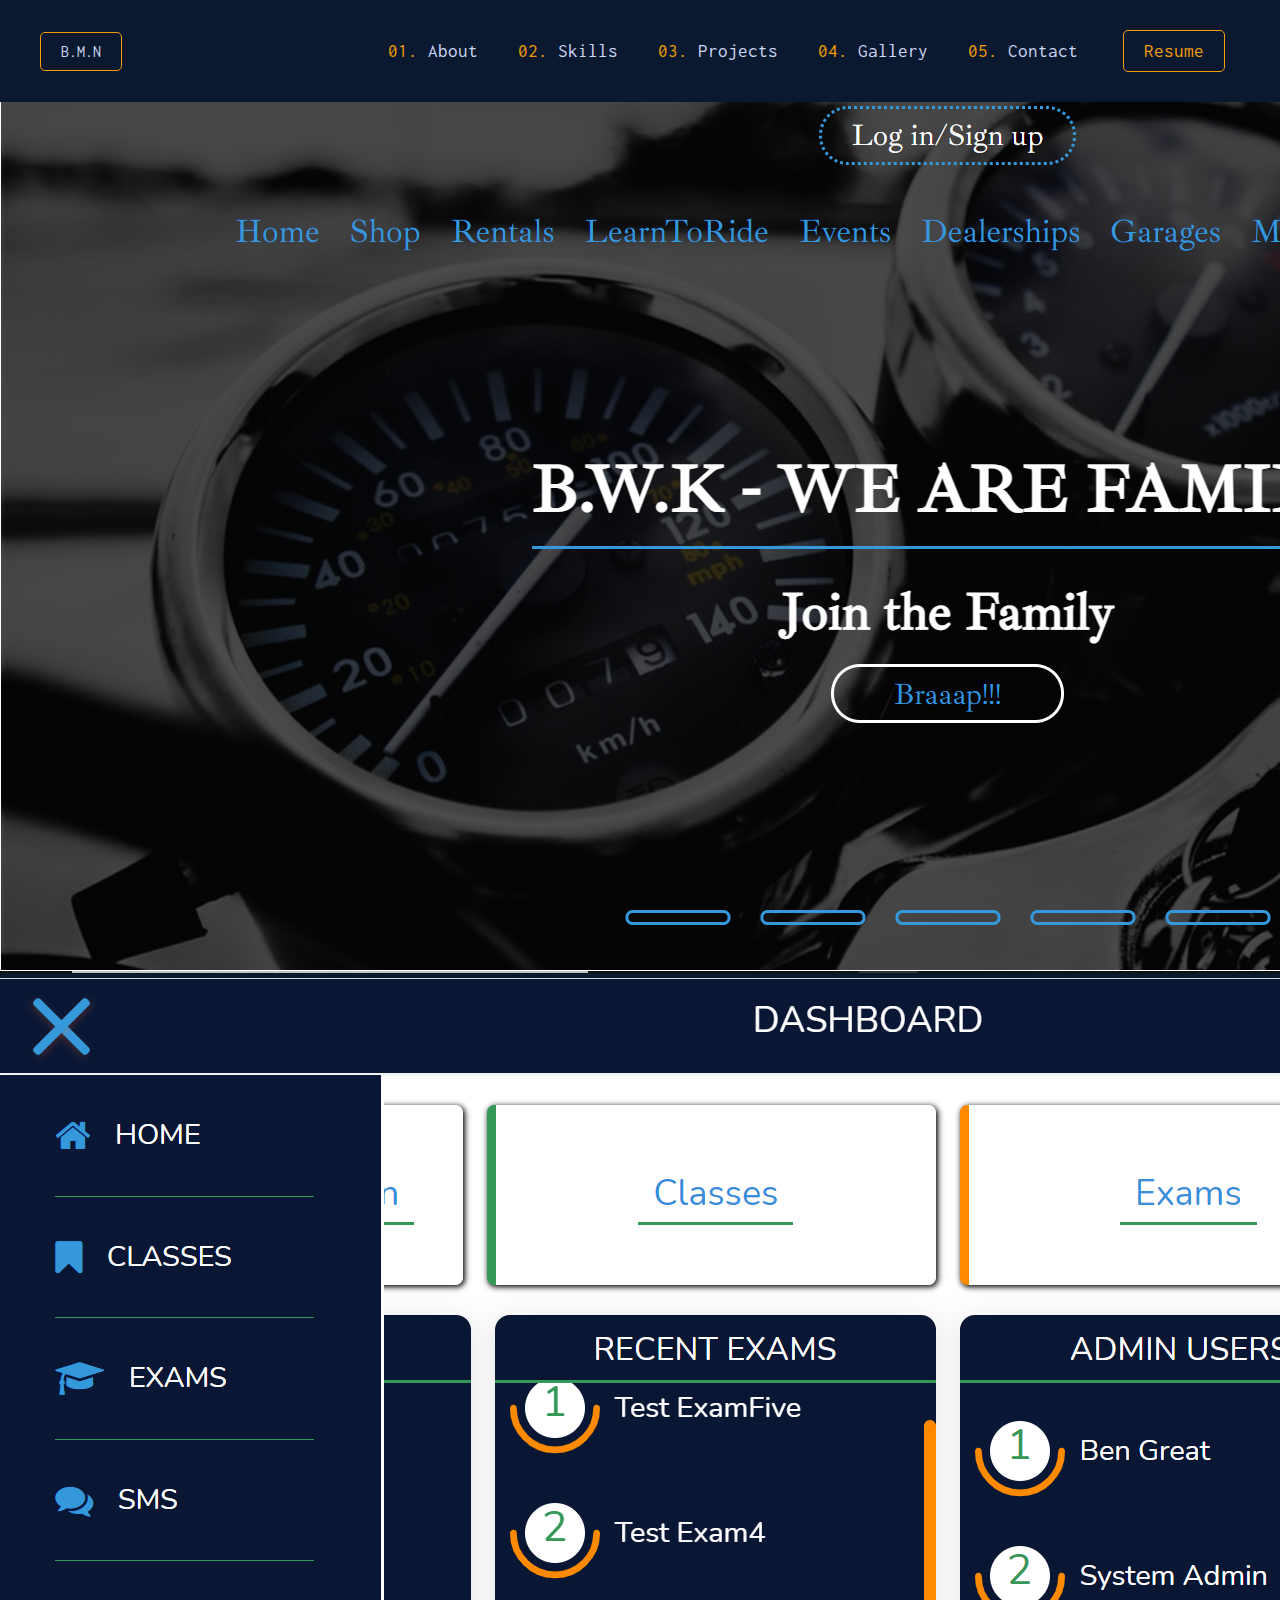
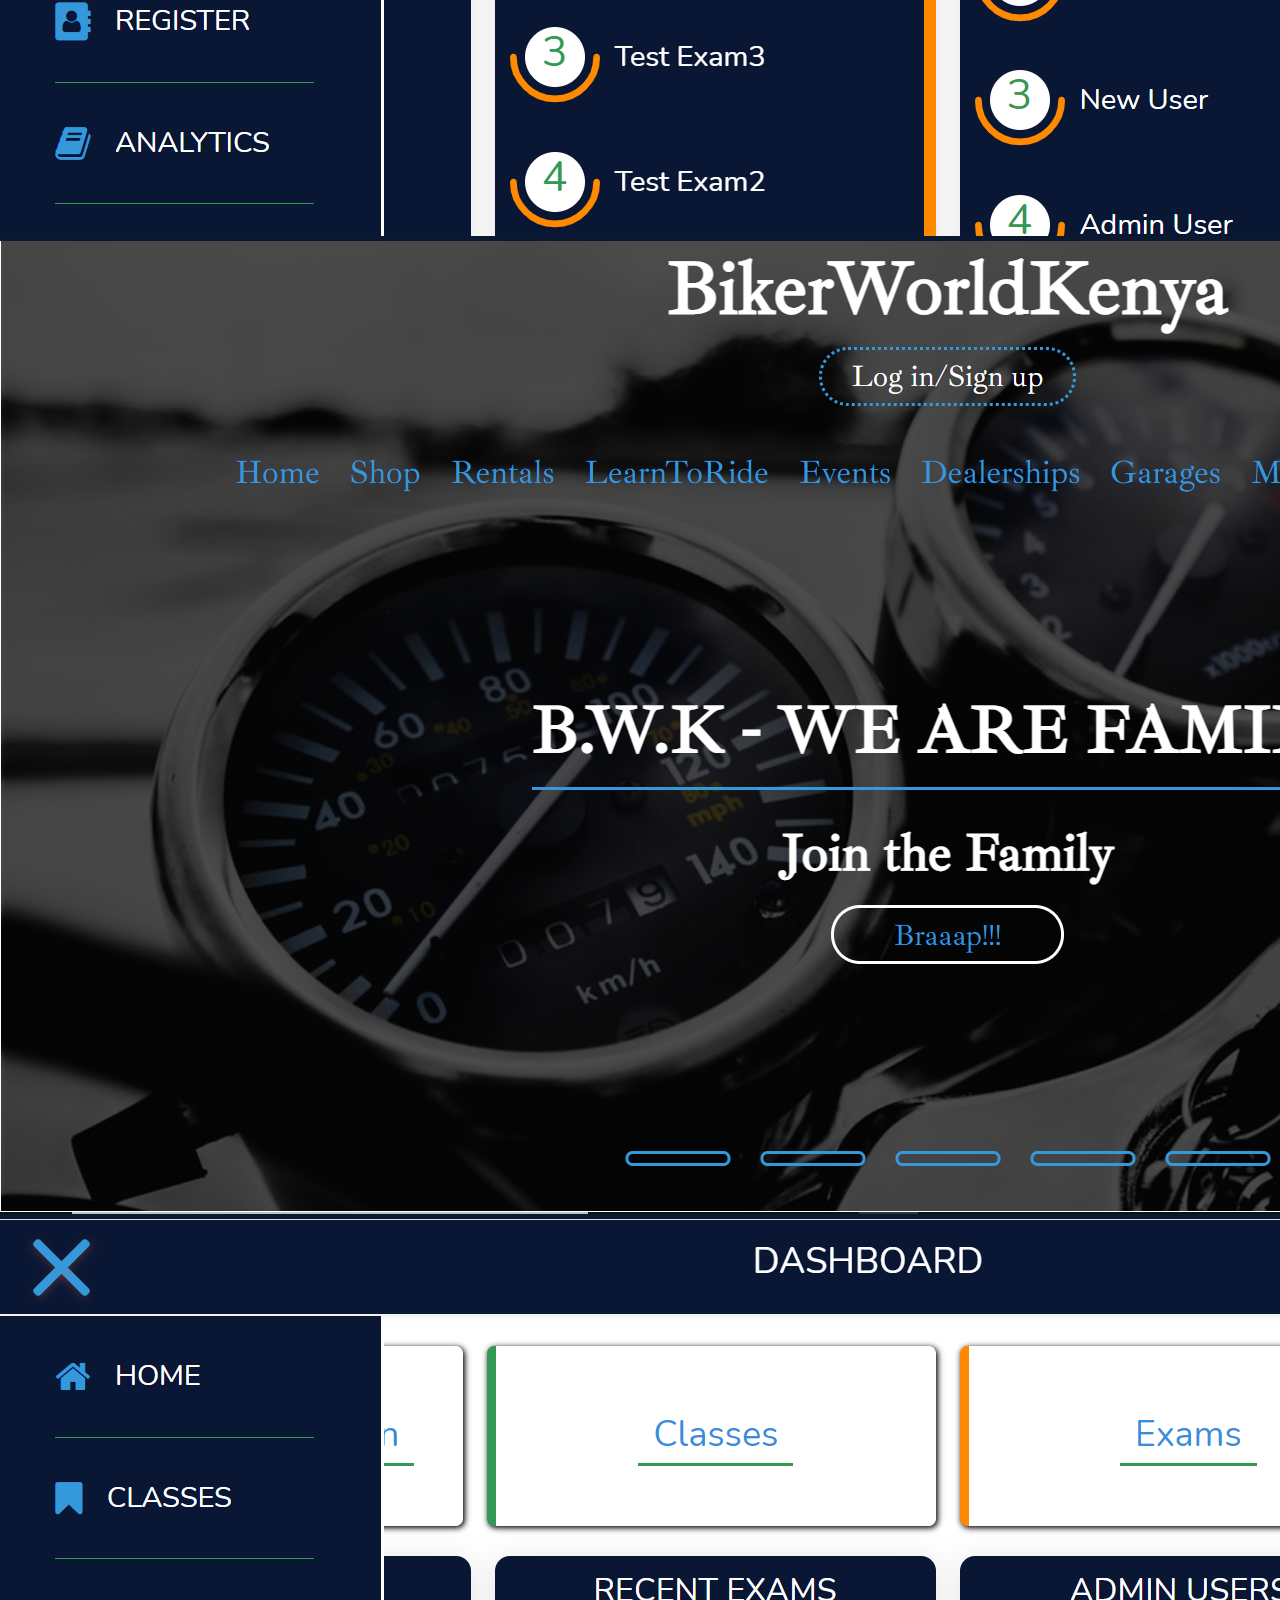
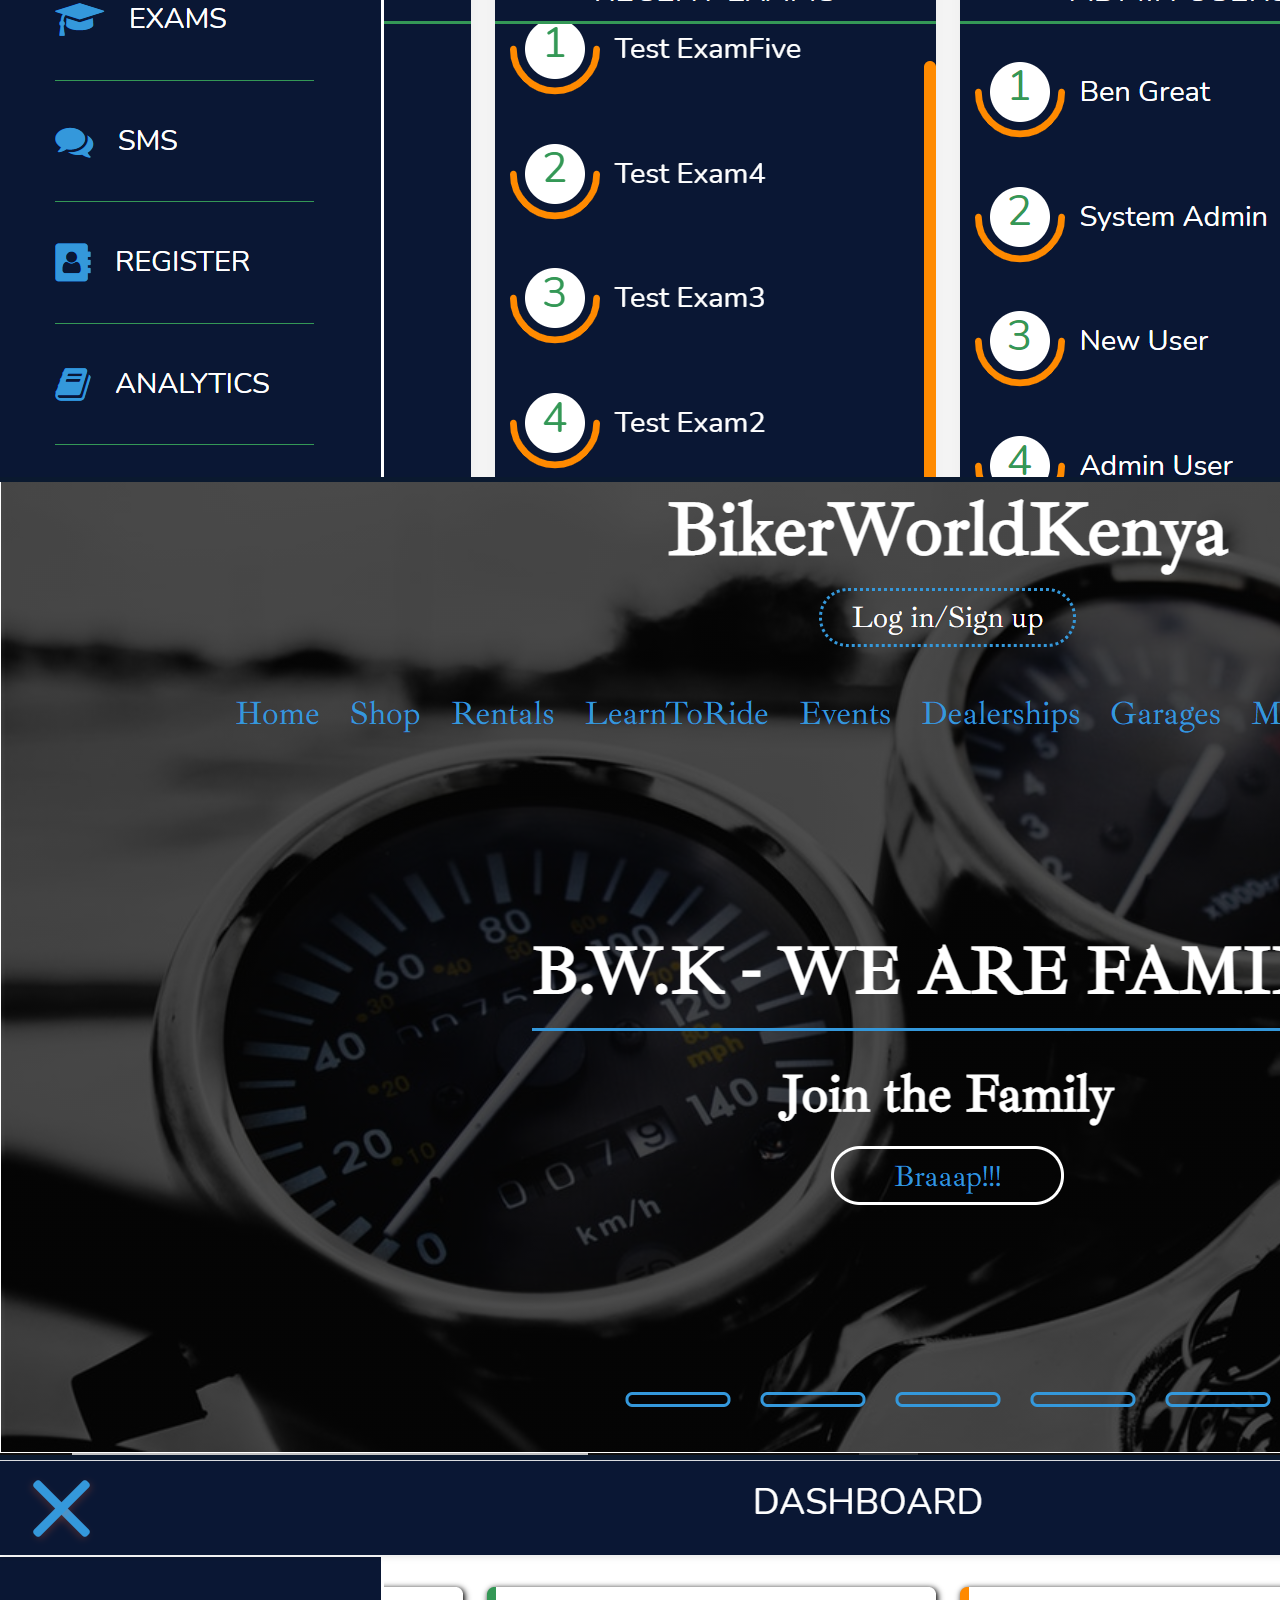
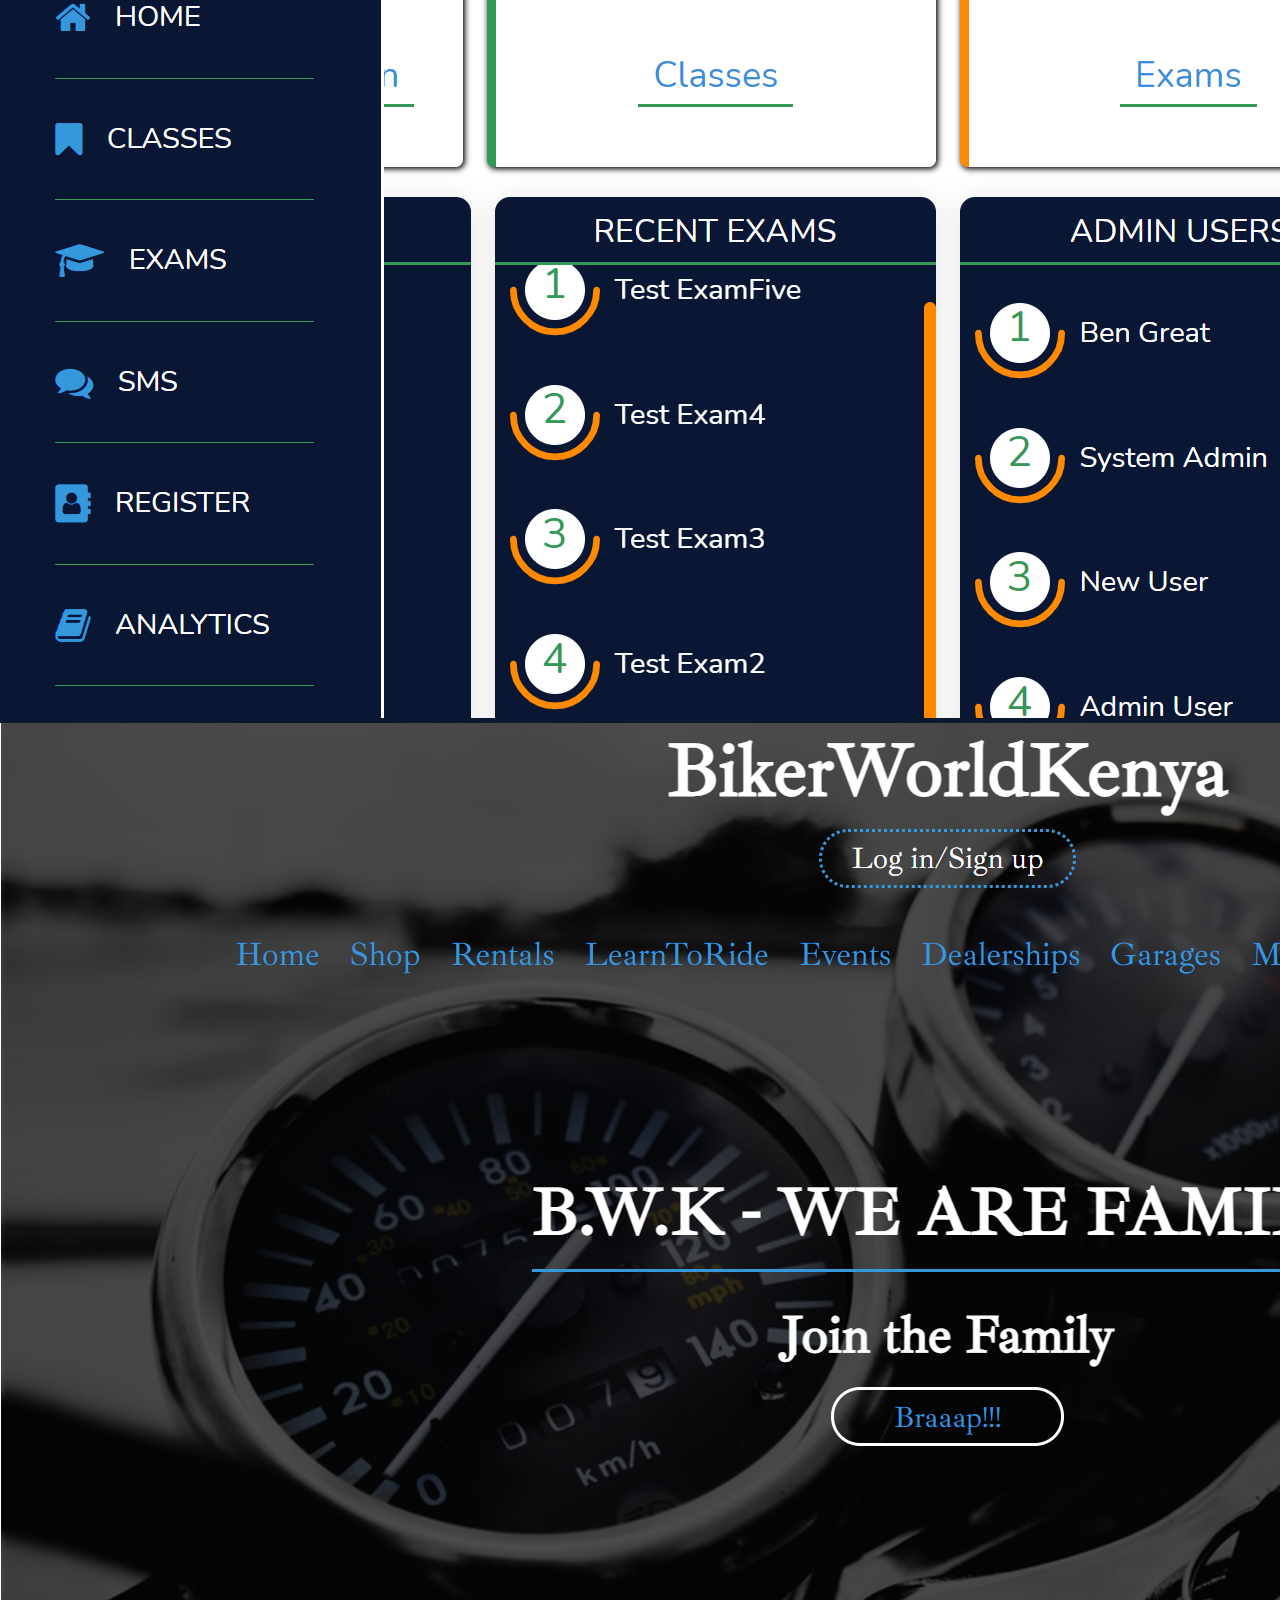
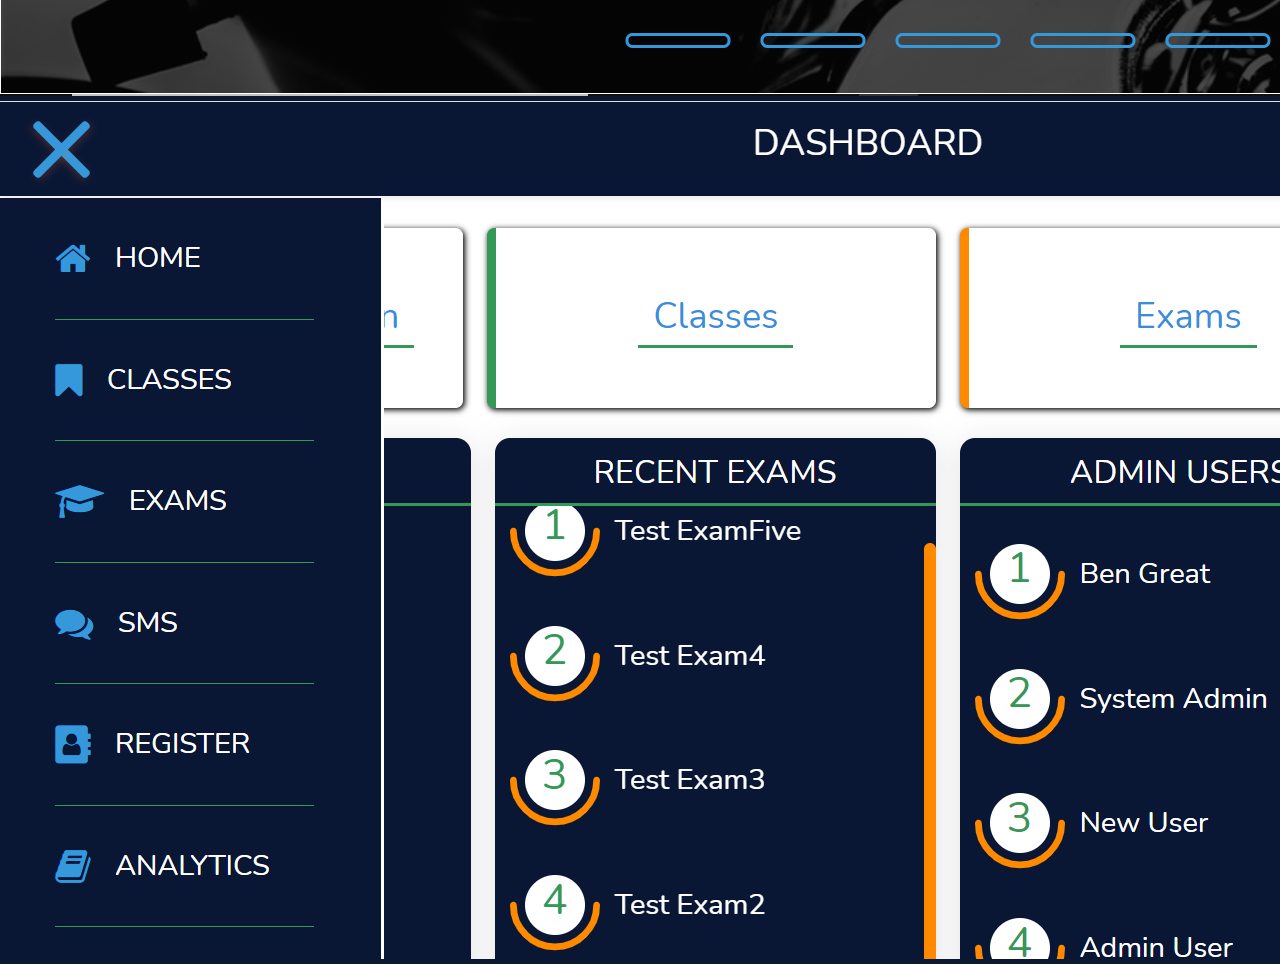
==== gallery.html @ 6d11b977 "Gallery" ====
<!DOCTYPE html>
<html lang="en">
<head>
    <meta charset="UTF-8">
    <meta http-equiv="X-UA-Compatible" content="IE=edge">
    <meta name="viewport" content="width=device-width, initial-scale=1.0">
    <title>Gallery</title>
    <link rel="stylesheet" href="style.css">
    <link rel="preconnect" href="https://fonts.gstatic.com">
    <link href="https://fonts.googleapis.com/css2?family=Anonymous+Pro&family=Fira+Code&family=Inconsolata&display=swap" rel="stylesheet">
    <link href="https://fonts.googleapis.com/css2?family=Fira+Mono&family=Nova+Mono&family=Ubuntu+Mono&display=swap" rel="stylesheet">
    <script src="index.js"></script>
</head>
<body>

    <header>
        <nav class="navbar" id="navbar">
            <a class="logo" href="https://benard-njoroge.netlify.app/">B.M.N</a>
            <ul>
                <li><span>01.</span> <a href="/index.html#about">About</a> </li>
                <li><span>02.</span> <a href="/index.html#skills">Skills</a> </li>
                <li><span>03.</span> <a href="/index.html#projects">Projects</a> </li>
                <li><span>04.</span> <a href="/gallery.html">Gallery</a> </li>
                <li><span>05.</span> <a href="/index.html#contact">Contact</a> </li>
                <a class="resume" target="_blank" href="./resume.pdf">Resume</a>
            </ul> 
            <div class="menu-btn">
                <div class="menu-btn_burger"></div>
            </div>
        </nav>
    
        <nav class="side-navbar" id="side-navbar">
            <ul>
                <li><span>01.</span> <a href="/index.html#about">About</a> </li>
                <li><span>02.</span> <a href="/index.html#skills">Skills</a> </li>
                <li><span>03.</span> <a href="/index.html#projects">Projects</a> </li>
                <li><span>04.</span> <a href="/gallery.html">Gallery</a> </li>
                <li><span>05.</span> <a href="/index.html#contact">Contact</a> </li>
                <a class="resume" target="_blank" href="./resume.pdf">Resume</a>
            </ul>
        </nav>
        <script src="nav.js"></script>
    </header>
        
    
    <section class="container">
        <div class="gallery">
            <img src="img/bwk.png" alt="" />
            <img src="img/elimisha.png" alt="" />
            <img src="img/bwk.png" alt="" />
            <img src="img/elimisha.png" alt="" />
            <img src="img/bwk.png" alt="" />
            <img src="img/elimisha.png" alt="" />
            <img src="img/bwk.png" alt="" />
            <img src="img/elimisha.png" alt="" />
        </div>
    </section>

    
</body>
</html>
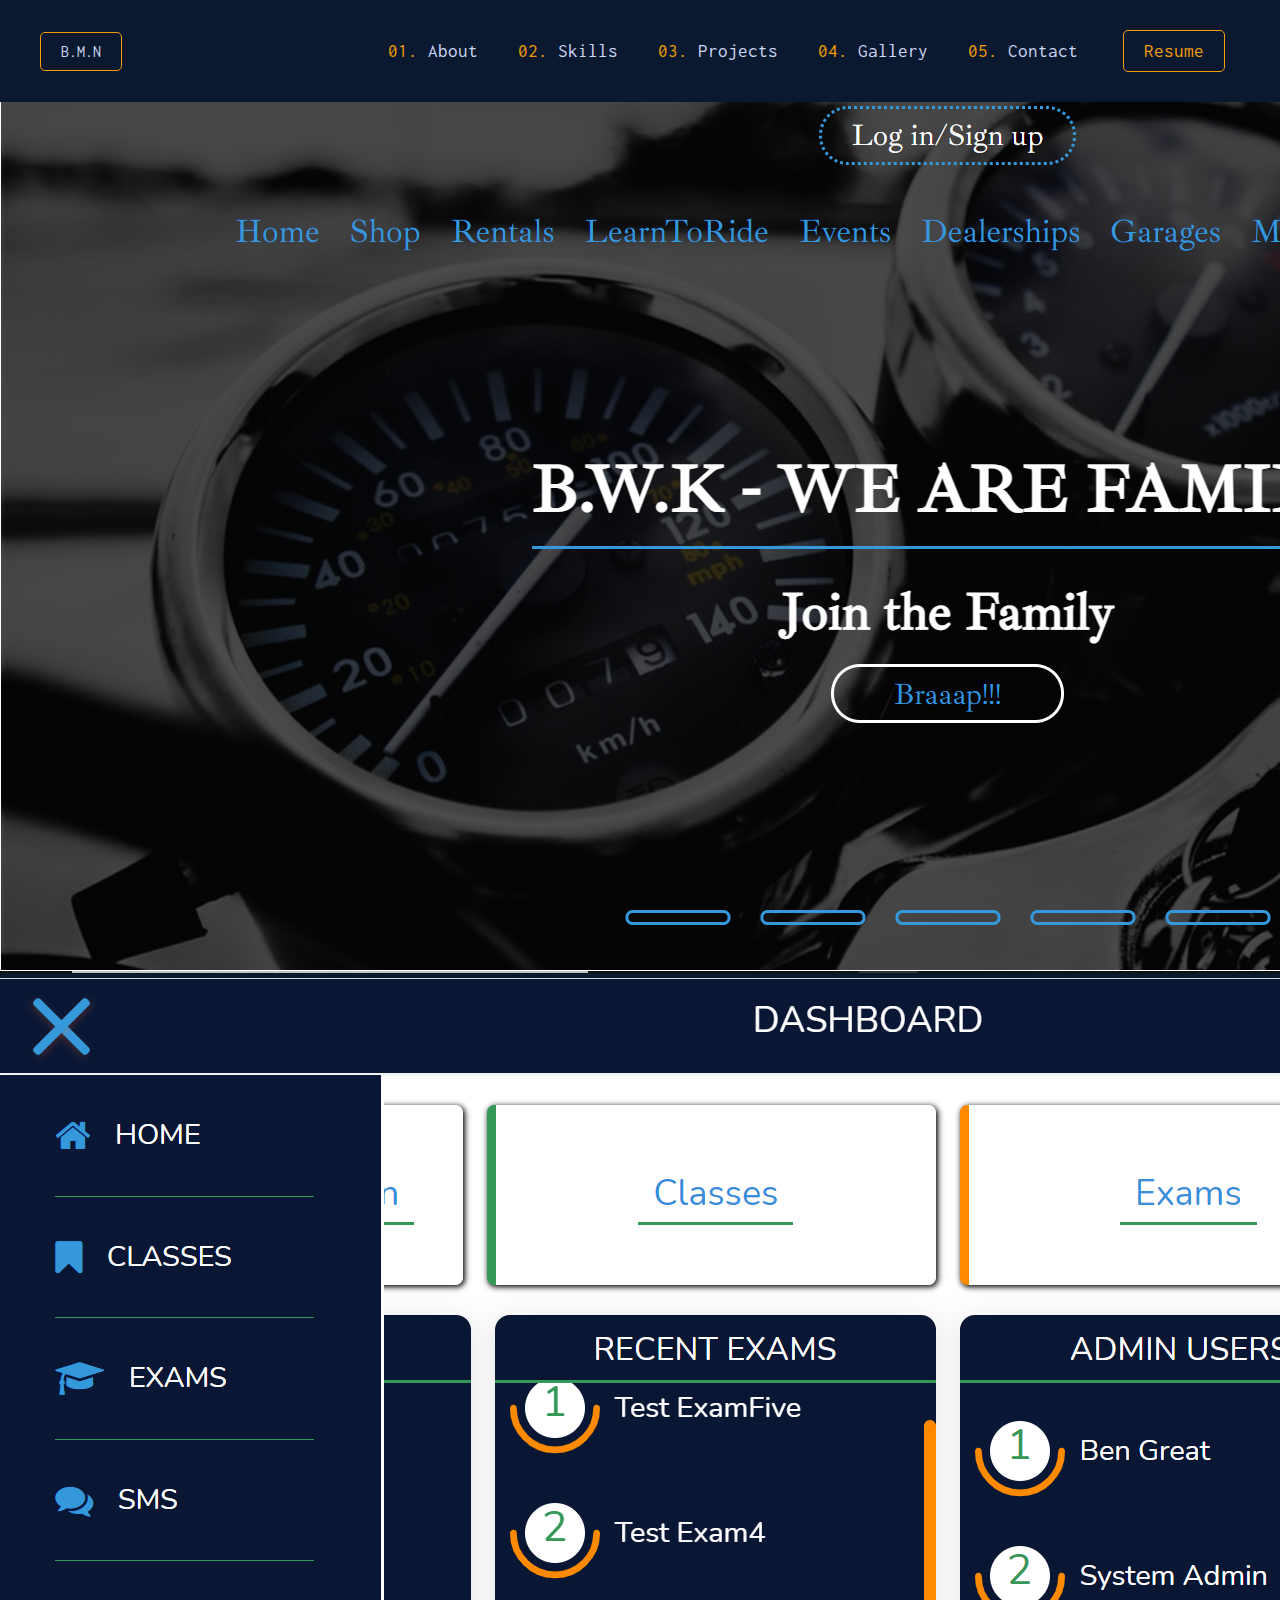
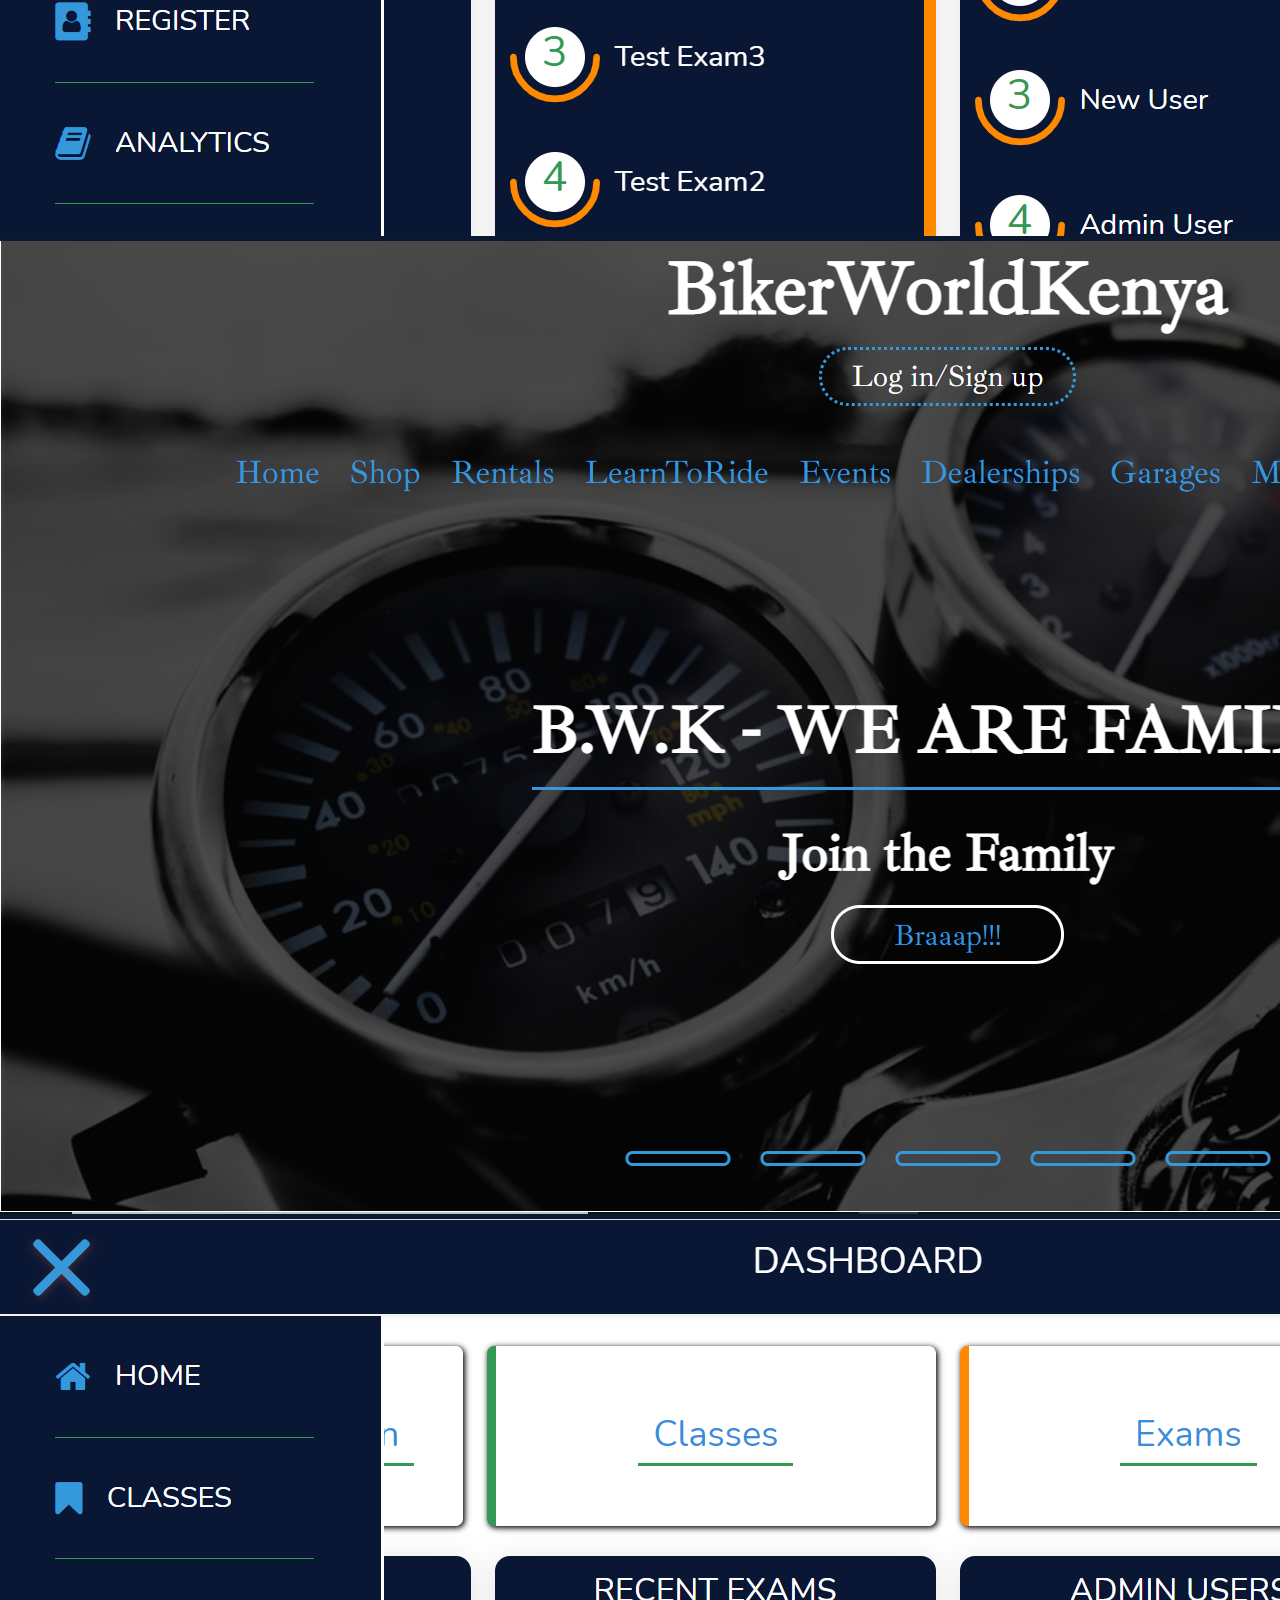
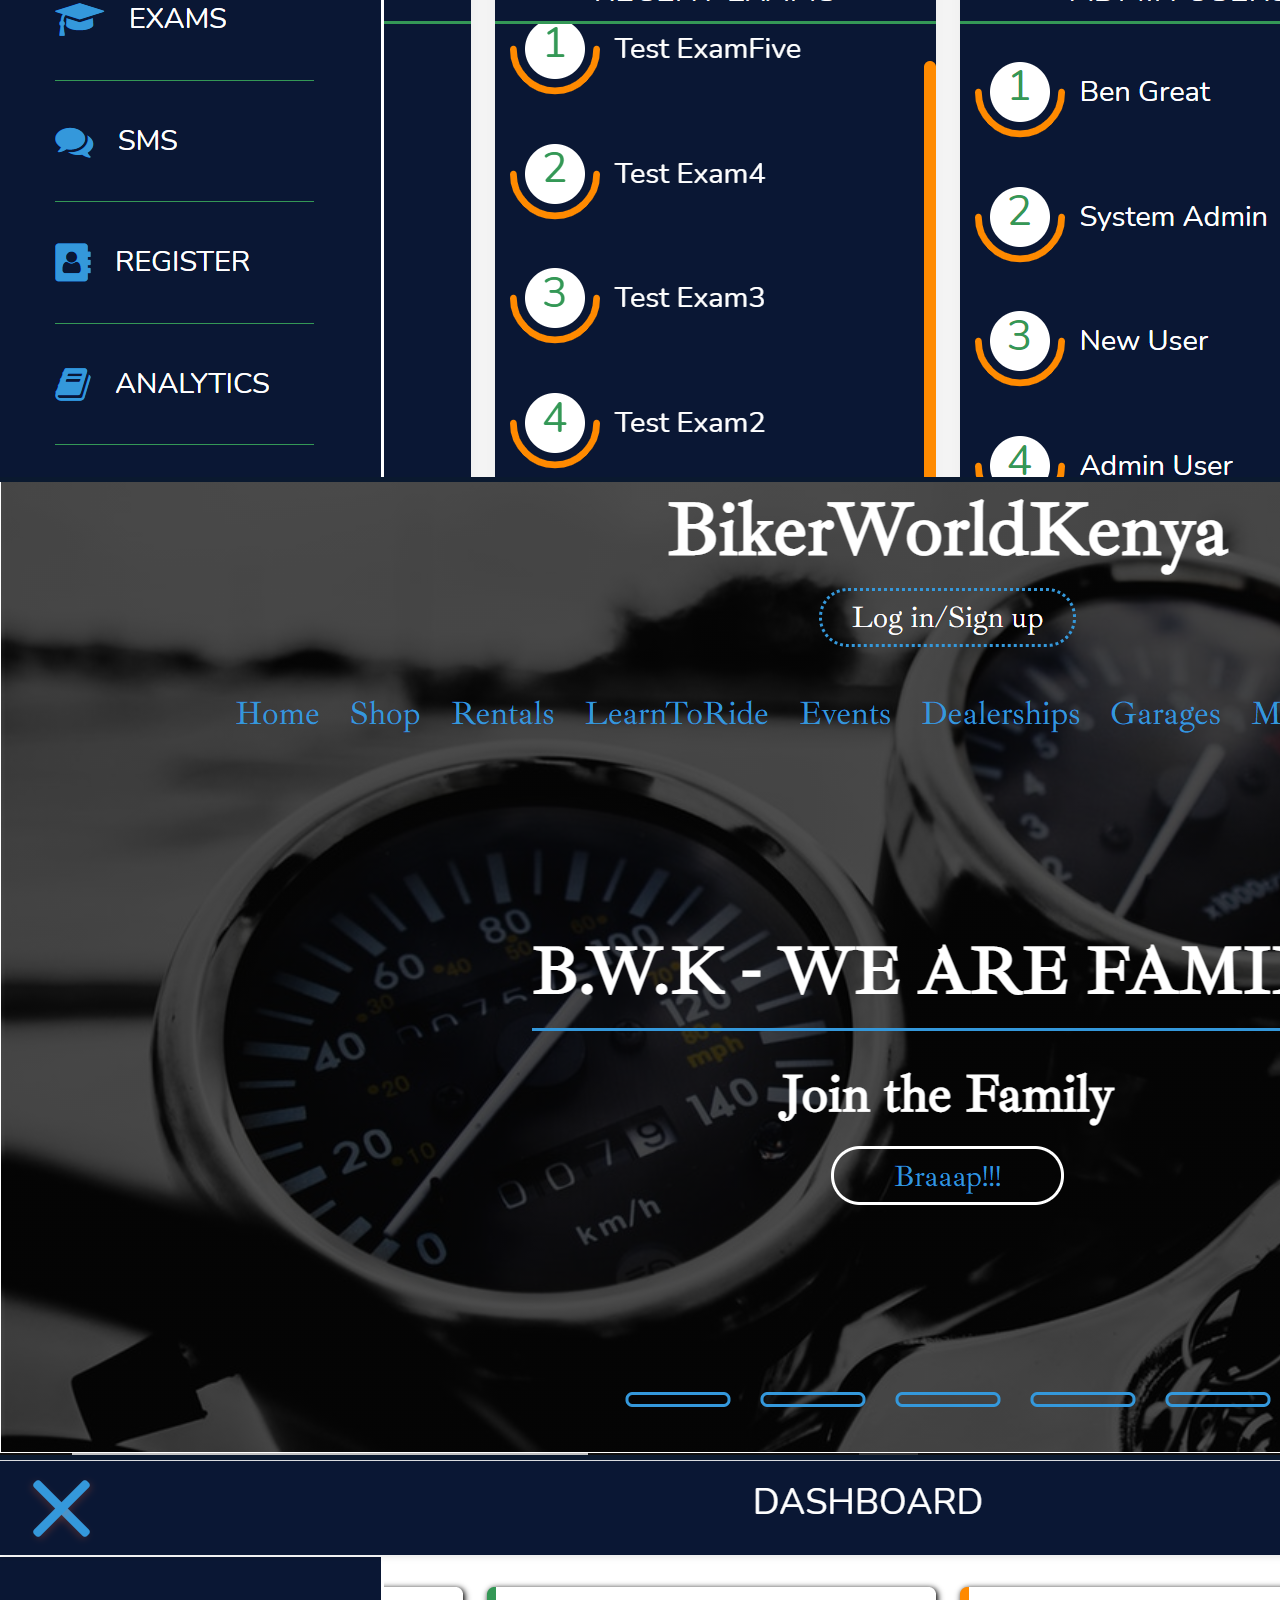
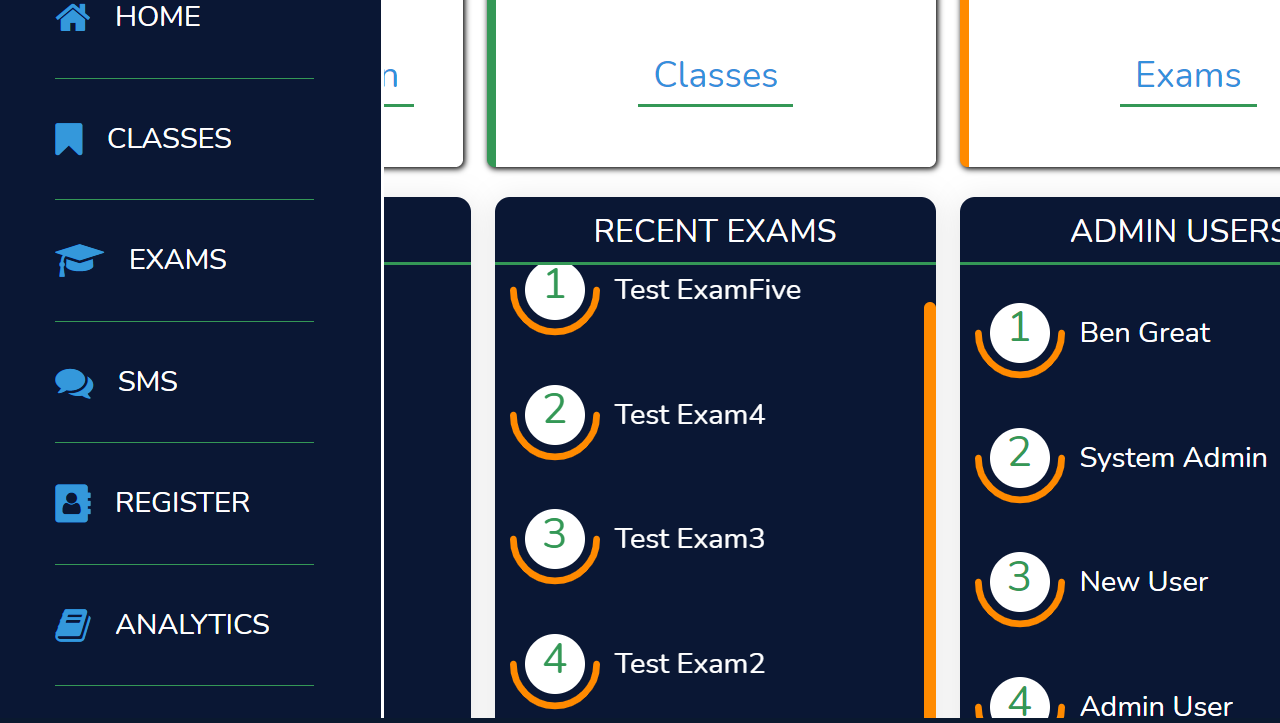
==== commit 172b4d89: "Gallery" ====
--- a/gallery.html
+++ b/gallery.html
@@ -10,6 +10,7 @@
     <link href="https://fonts.googleapis.com/css2?family=Anonymous+Pro&family=Fira+Code&family=Inconsolata&display=swap" rel="stylesheet">
     <link href="https://fonts.googleapis.com/css2?family=Fira+Mono&family=Nova+Mono&family=Ubuntu+Mono&display=swap" rel="stylesheet">
     <script src="index.js"></script>
+    <link href="lightbox.css" rel="stylesheet" />
 </head>
 <body>
 
@@ -45,17 +46,34 @@
     
     <section class="container">
         <div class="gallery">
-            <img src="img/bwk.png" alt="" />
-            <img src="img/elimisha.png" alt="" />
-            <img src="img/bwk.png" alt="" />
-            <img src="img/elimisha.png" alt="" />
-            <img src="img/bwk.png" alt="" />
-            <img src="img/elimisha.png" alt="" />
-            <img src="img/bwk.png" alt="" />
-            <img src="img/elimisha.png" alt="" />
+            <a href="img/bwk.png" data-lightbox="roadtrip">
+                <img src="img/bwk.png" alt="" />
+            </a>
+
+            <a href="img/elimisha.png" data-lightbox="roadtrip">
+                <img src="img/elimisha.png" alt="" />
+            </a>
+
+            <a href="img/bwk.png" data-lightbox="roadtrip">
+                <img src="img/bwk.png" alt="" />
+            </a>
+
+            <a href="img/elimisha.png" data-lightbox="roadtrip">
+                <img src="img/elimisha.png" alt="" />
+            </a>
+
+            <a href="img/bwk.png" data-lightbox="roadtrip">
+                <img src="img/bwk.png" alt="" />
+            </a>
+
+            <a href="img/elimisha.png" data-lightbox="roadtrip">
+                <img src="img/elimisha.png" alt="" />
+            </a>
+
+           
         </div>
     </section>
 
-    
+    <script src="lightbox-plus-jquery.js"></script>
 </body>
 </html>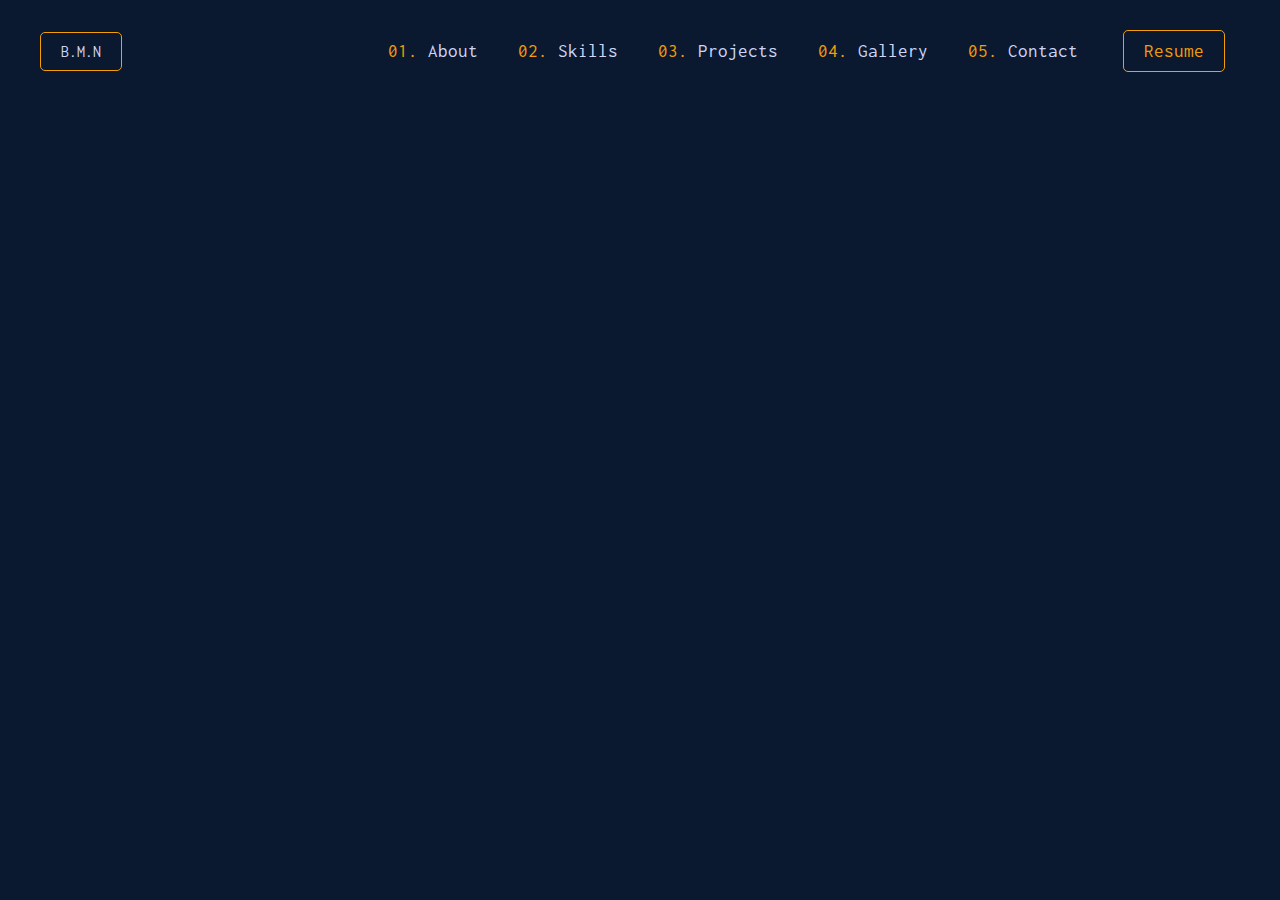
==== commit c567bbf8: "Gallery" ====
--- a/gallery.html
+++ b/gallery.html
@@ -46,29 +46,26 @@
     
     <section class="container">
         <div class="gallery">
-            <a href="img/bwk.png" data-lightbox="roadtrip">
-                <img src="img/bwk.png" alt="" />
+            <a href="rfm_img/1.png" data-lightbox="rfm">
+                <img src="rfm_img/1.png" alt="" />
+            </a>
+            <a href="rfm_img/7.png" data-lightbox="rfm">
+                <img src="rfm_img/7.png" alt="" />
+            </a>
+            <a href="rfm_img/6.png" data-lightbox="rfm">
+                <img src="rfm_img/6.png" alt="" />
+            </a>
+            <a href="rfm_img/17.png" data-lightbox="rfm">
+                <img src="rfm_img/17.png" alt="" />
+            </a>
+            <a href="rfm_img/18.png" data-lightbox="rfm">
+                <img src="rfm_img/18.png" alt="" />
+            </a>
+            <a href="rfm_img/16.png" data-lightbox="rfm">
+                <img src="rfm_img/16.png" alt="" />
             </a>
 
-            <a href="img/elimisha.png" data-lightbox="roadtrip">
-                <img src="img/elimisha.png" alt="" />
-            </a>
-
-            <a href="img/bwk.png" data-lightbox="roadtrip">
-                <img src="img/bwk.png" alt="" />
-            </a>
-
-            <a href="img/elimisha.png" data-lightbox="roadtrip">
-                <img src="img/elimisha.png" alt="" />
-            </a>
-
-            <a href="img/bwk.png" data-lightbox="roadtrip">
-                <img src="img/bwk.png" alt="" />
-            </a>
-
-            <a href="img/elimisha.png" data-lightbox="roadtrip">
-                <img src="img/elimisha.png" alt="" />
-            </a>
+           
 
            
         </div>
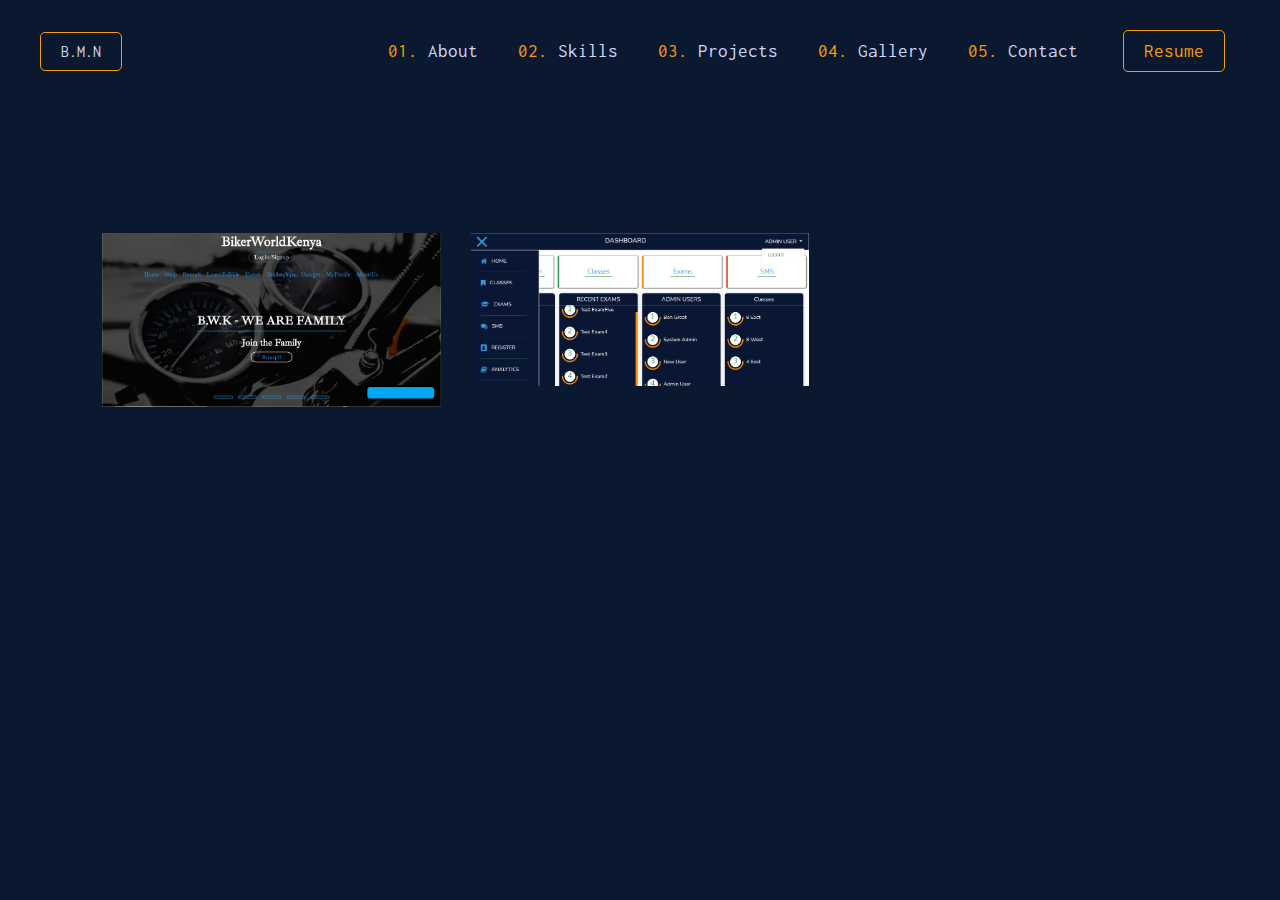
==== commit 5b1126e0: "Gallery" ====
--- a/gallery.html
+++ b/gallery.html
@@ -46,23 +46,56 @@
     
     <section class="container">
         <div class="gallery">
-            <a href="rfm_img/1.png" data-lightbox="rfm">
-                <img src="rfm_img/1.png" alt="" />
+            <a href="img/bwk.png" data-lightbox="rfm" data-title="gallery">
+                <img src="img/bwk.png" alt="" />
             </a>
-            <a href="rfm_img/7.png" data-lightbox="rfm">
-                <img src="rfm_img/7.png" alt="" />
+            <a href="img/elimisha.png" data-lightbox="rfm" data-title="gallery">
+                <img src="img/elimisha.png" alt="" />
             </a>
-            <a href="rfm_img/6.png" data-lightbox="rfm">
-                <img src="rfm_img/6.png" alt="" />
+            <a href="img/1.png" data-lightbox="rfm" data-title="gallery">
+                <img src="img/1.png" alt="" />
             </a>
-            <a href="rfm_img/17.png" data-lightbox="rfm">
-                <img src="rfm_img/17.png" alt="" />
+            <a href="img/2.png" data-lightbox="rfm" data-title="gallery">
+                <img src="img/2.png" alt="" />
             </a>
-            <a href="rfm_img/18.png" data-lightbox="rfm">
-                <img src="rfm_img/18.png" alt="" />
+            <a href="img/3.png" data-lightbox="rfm" data-title="gallery">
+                <img src="img/3.png" alt="" />
             </a>
-            <a href="rfm_img/16.png" data-lightbox="rfm">
-                <img src="rfm_img/16.png" alt="" />
+            <a href="img/4.png" data-lightbox="rfm" data-title="gallery">
+                <img src="img/4.png" alt="" />
+            </a>
+            <a href="img/5.png" data-lightbox="rfm" data-title="gallery">
+                <img src="img/5.png" alt="" />
+            </a>
+            <a href="img/6.png" data-lightbox="rfm" data-title="gallery">
+                <img src="img/6.png" alt="" />
+            </a>
+            <a href="img/7.png" data-lightbox="rfm" data-title="gallery">
+                <img src="img/7.png" alt="" />
+            </a>
+            <a href="img/8.png" data-lightbox="rfm" data-title="gallery">
+                <img src="img/8.png" alt="" />
+            </a>
+            <a href="img/9.png" data-lightbox="rfm" data-title="gallery">
+                <img src="img/9.png" alt="" />
+            </a>
+            <a href="img/10.png" data-lightbox="rfm" data-title="gallery">
+                <img src="img/10.png" alt="" />
+            </a>
+            <a href="img/11.png" data-lightbox="rfm" data-title="gallery">
+                <img src="img/11.png" alt="" />
+            </a>
+            <a href="img/12.png" data-lightbox="rfm" data-title="gallery">
+                <img src="img/12.png" alt="" />
+            </a>
+            <a href="img/13.png" data-lightbox="rfm" data-title="gallery">
+                <img src="img/13.png" alt="" />
+            </a>
+            <a href="img/14.png" data-lightbox="rfm" data-title="gallery">
+                <img src="img/14.png" alt="" />
+            </a>
+            <a href="img/15.png" data-lightbox="rfm" data-title="gallery">
+                <img src="img/15.png" alt="" />
             </a>
 
            
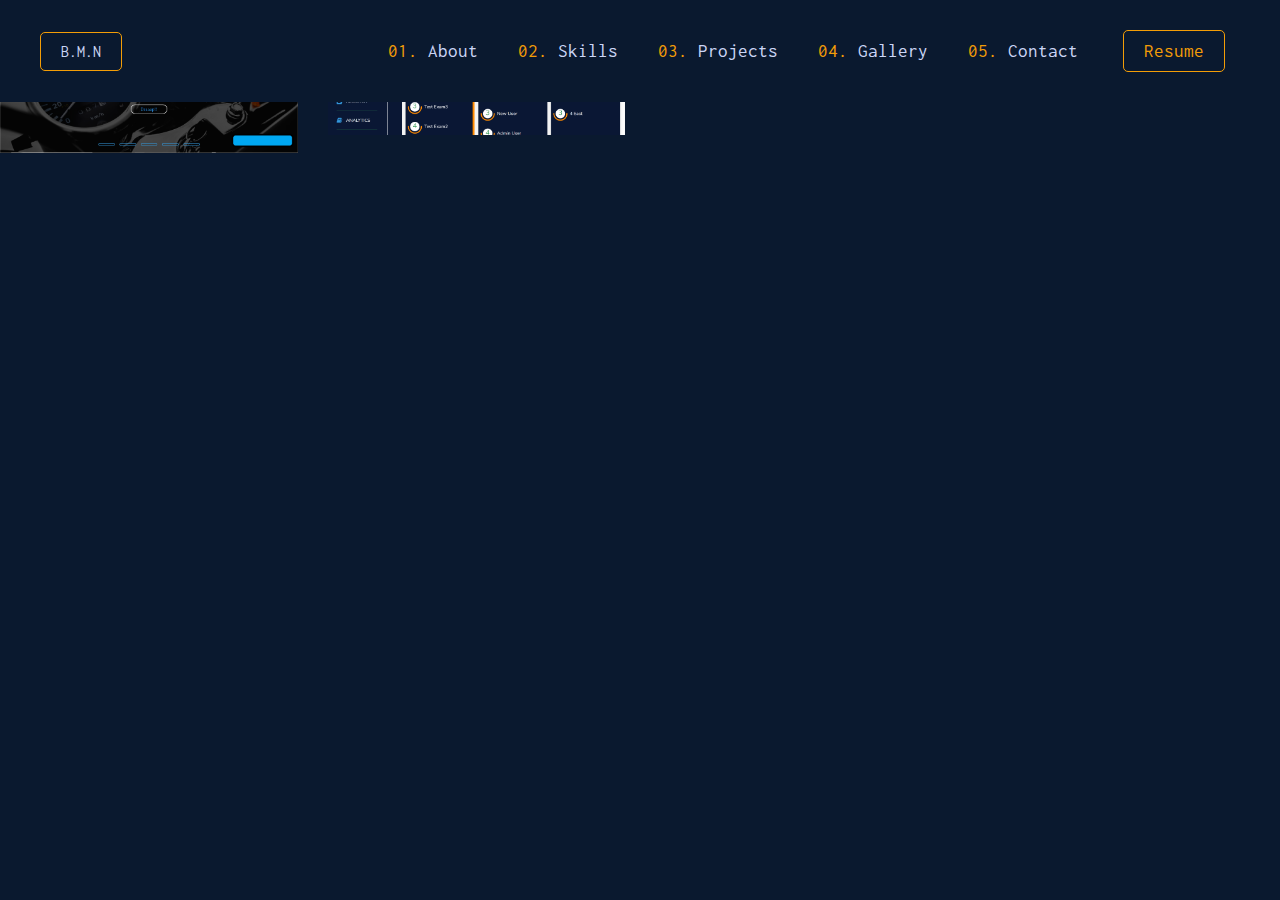
==== commit 08aa4888: "Gallery" ====
--- a/gallery.html
+++ b/gallery.html
@@ -44,7 +44,7 @@
     </header>
         
     
-    <section class="container">
+    <section class="container_gallery">
         <div class="gallery">
             <a href="img/bwk.png" data-lightbox="rfm" data-title="gallery">
                 <img src="img/bwk.png" alt="" />
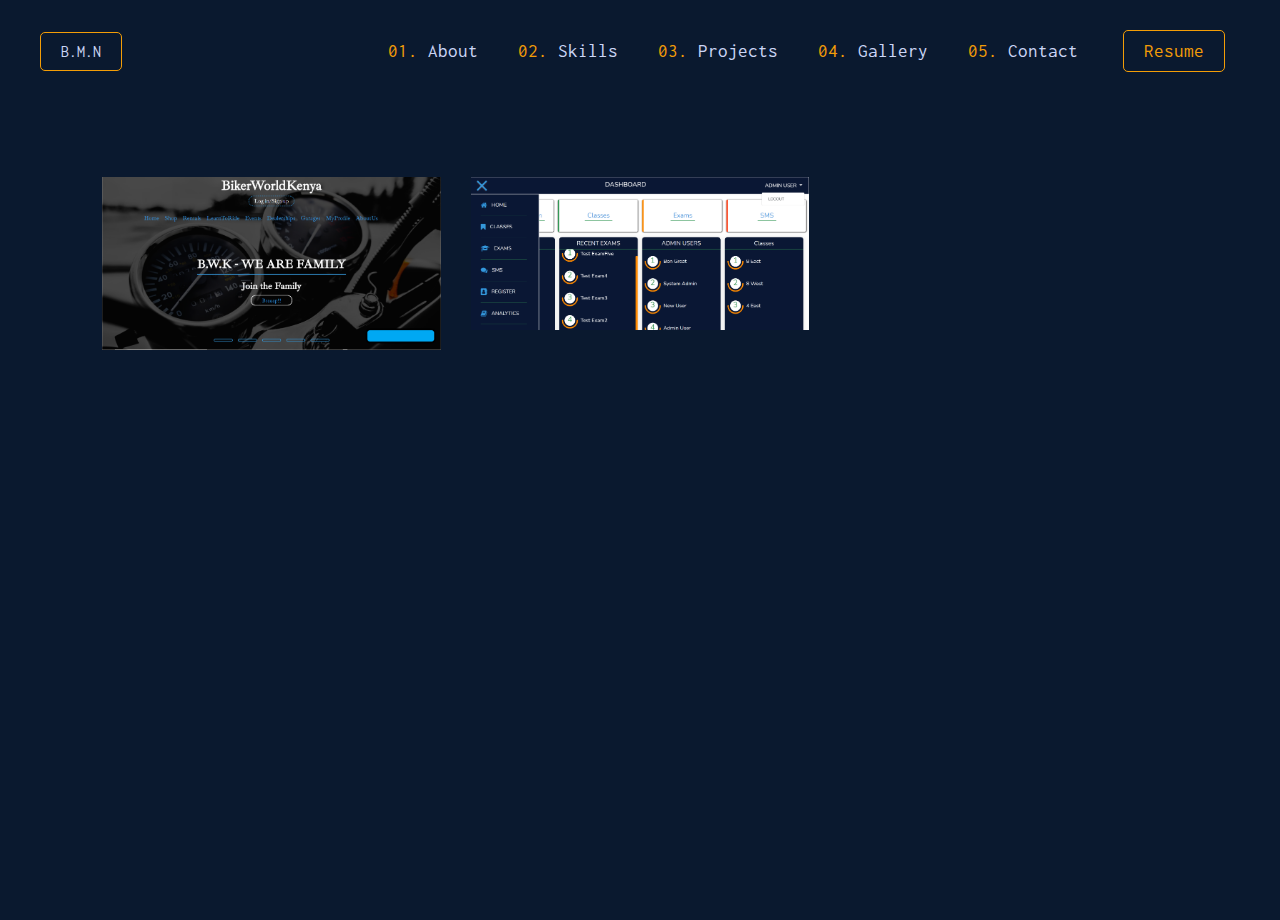
==== commit 02bdc9a0: "Gallery" ====
--- a/gallery.html
+++ b/gallery.html
@@ -55,6 +55,9 @@
             <a href="img/1.png" data-lightbox="rfm" data-title="gallery">
                 <img src="img/1.png" alt="" />
             </a>
+            <a href="img/0.png" data-lightbox="rfm" data-title="gallery">
+                <img src="img/0.png" alt="" />
+            </a>
             <a href="img/2.png" data-lightbox="rfm" data-title="gallery">
                 <img src="img/2.png" alt="" />
             </a>
@@ -97,9 +100,33 @@
             <a href="img/15.png" data-lightbox="rfm" data-title="gallery">
                 <img src="img/15.png" alt="" />
             </a>
-
-           
-
+            <a href="img/16.png" data-lightbox="rfm" data-title="gallery">
+                <img src="img/16.png" alt="" />
+            </a>
+            <a href="img/17.png" data-lightbox="rfm" data-title="gallery">
+                <img src="img/17.png" alt="" />
+            </a>
+            <a href="img/18.png" data-lightbox="rfm" data-title="gallery">
+                <img src="img/18.png" alt="" />
+            </a>
+            <a href="img/20.png" data-lightbox="rfm" data-title="gallery">
+                <img src="img/20.png" alt="" />
+            </a>
+            <a href="img/19.png" data-lightbox="rfm" data-title="gallery">
+                <img src="img/19.png" alt="" />
+            </a>
+            <a href="img/21.png" data-lightbox="rfm" data-title="gallery">
+                <img src="img/21.png" alt="" />
+            </a>
+            <a href="img/22.png" data-lightbox="rfm" data-title="gallery">
+                <img src="img/22.png" alt="" />
+            </a>
+            <a href="img/23.png" data-lightbox="rfm" data-title="gallery">
+                <img src="img/23.png" alt="" />
+            </a>
+            <a href="img/24.png" data-lightbox="rfm" data-title="gallery">
+                <img src="img/24.png" alt="" />
+            </a>
            
         </div>
     </section>
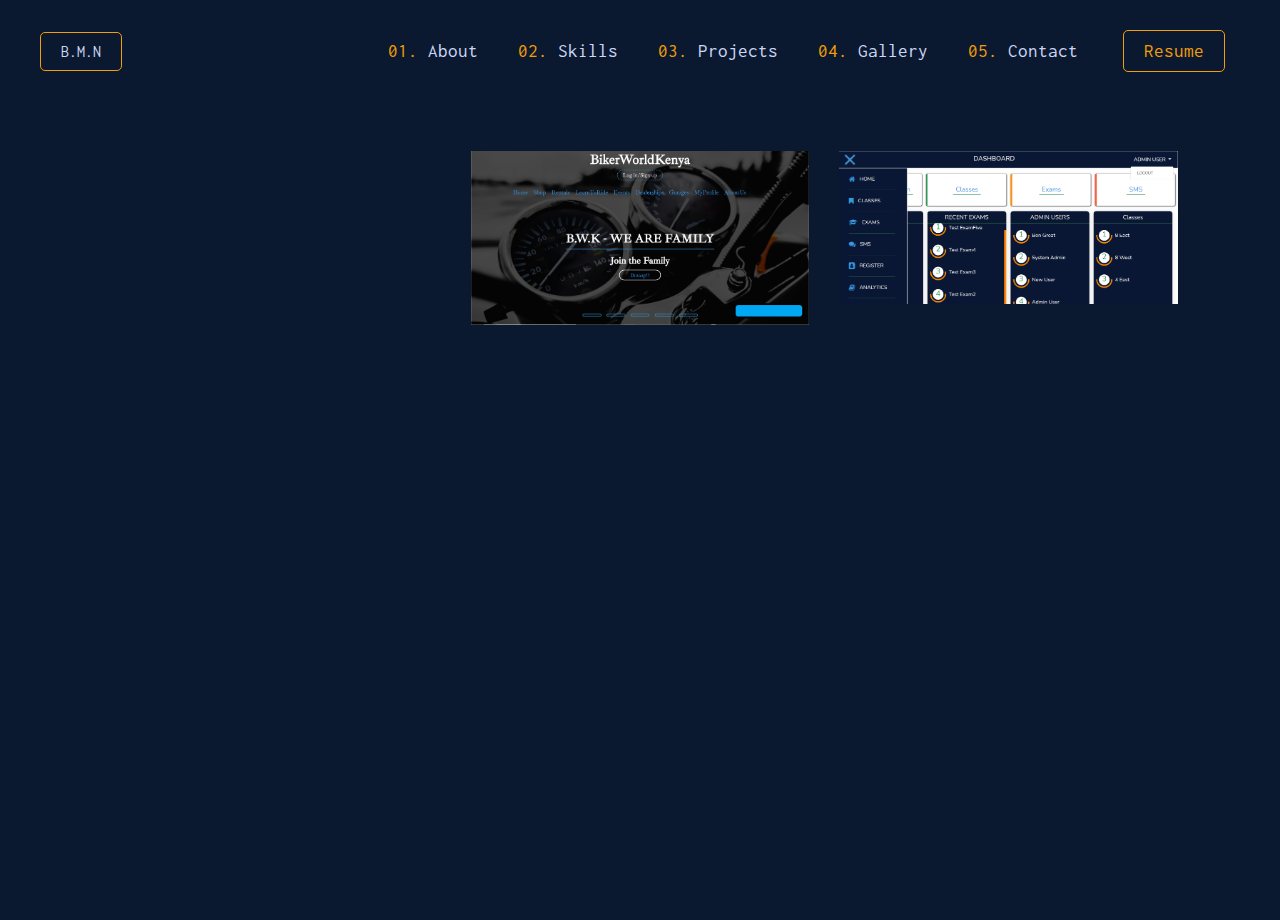
==== commit bdfc9eb3: "View gallary cta" ====
--- a/gallery.html
+++ b/gallery.html
@@ -46,6 +46,9 @@
     
     <section class="container_gallery">
         <div class="gallery">
+            <a href="img/post.png" data-lightbox="rfm" data-title="gallery">
+                <img src="img/post.png" alt="" />
+            </a>
             <a href="img/bwk.png" data-lightbox="rfm" data-title="gallery">
                 <img src="img/bwk.png" alt="" />
             </a>
